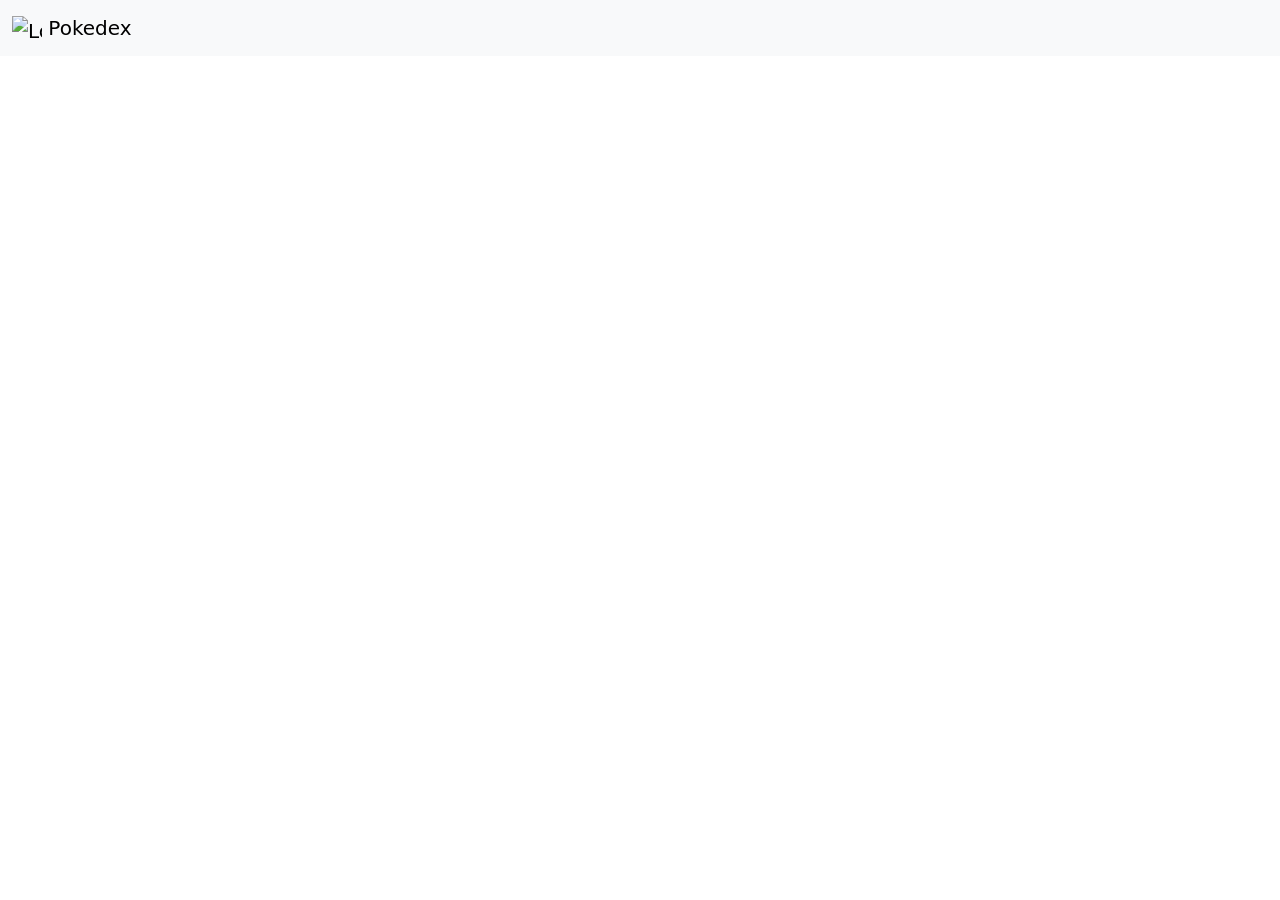
==== src/index.html @ 6a0749ef "create header" ====
<!DOCTYPE html>
<html lang="en">
  <head>
    <meta charset="UTF-8" />
    <meta name="viewport" content="width=device-width, initial-scale=1.0" />
    <link
      href="https://cdn.jsdelivr.net/npm/bootstrap@5.3.3/dist/css/bootstrap.min.css"
      rel="stylesheet"
      integrity="sha384-QWTKZyjpPEjISv5WaRU9OFeRpok6YctnYmDr5pNlyT2bRjXh0JMhjY6hW+ALEwIH"
      crossorigin="anonymous"
    />
    <title>Document</title>
  </head>
  <body>
    <!-- Header -->
    <nav class="navbar bg-body-tertiary">
      <div class="container-fluid">
        <a class="navbar-brand" href="#">
          <img
            src="https://getbootstrap.com//docs/5.3/assets/brand/bootstrap-logo.svg"
            alt="Logo"
            width="30"
            height="24"
            class="d-inline-block align-text-top"
          />
          Pokedex
        </a>
      </div>
    </nav>
  </body>
</html>
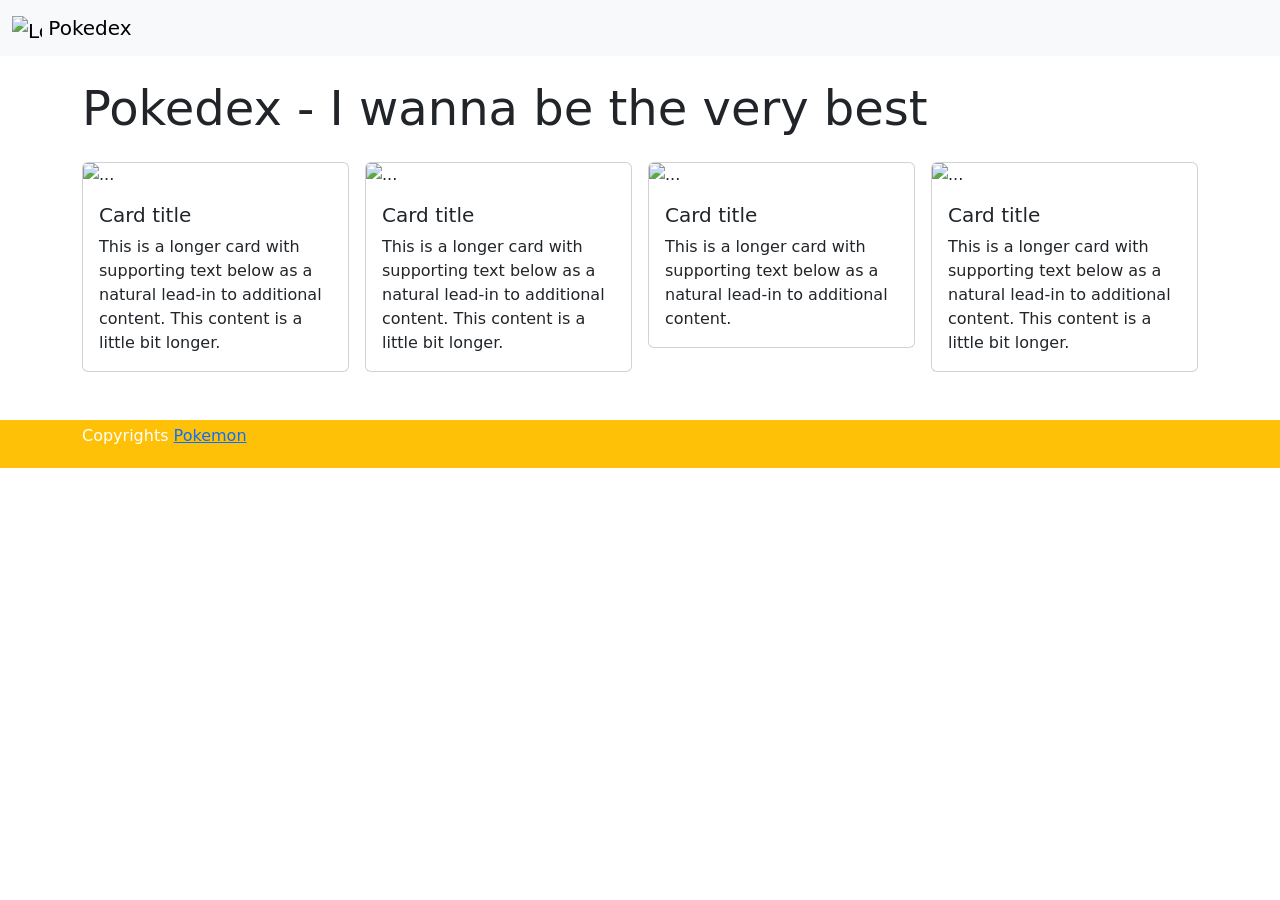
==== commit 6223f8e4: "UI Complete" ====
--- a/src/index.html
+++ b/src/index.html
@@ -27,5 +27,85 @@
         </a>
       </div>
     </nav>
+    <!-- main -->
+    <main class="container">
+      <h1 class="display-5 my-4">Pokedex - I wanna be the very best</h1>
+      <!-- Cards Row -->
+      <div class="row row-cols-1 row-cols-md-3 row-cols-lg-4 g-3">
+        <div class="col">
+          <div class="card">
+            <img
+              src="https://placehold.co/300"
+              class="card-img-top"
+              alt="..."
+            />
+            <div class="card-body">
+              <h5 class="card-title">Card title</h5>
+              <p class="card-text">
+                This is a longer card with supporting text below as a natural
+                lead-in to additional content. This content is a little bit
+                longer.
+              </p>
+            </div>
+          </div>
+        </div>
+        <div class="col">
+          <div class="card">
+            <img
+              src="https://placehold.co/300"
+              class="card-img-top"
+              alt="..."
+            />
+            <div class="card-body">
+              <h5 class="card-title">Card title</h5>
+              <p class="card-text">
+                This is a longer card with supporting text below as a natural
+                lead-in to additional content. This content is a little bit
+                longer.
+              </p>
+            </div>
+          </div>
+        </div>
+        <div class="col">
+          <div class="card">
+            <img
+              src="https://placehold.co/300"
+              class="card-img-top"
+              alt="..."
+            />
+            <div class="card-body">
+              <h5 class="card-title">Card title</h5>
+              <p class="card-text">
+                This is a longer card with supporting text below as a natural
+                lead-in to additional content.
+              </p>
+            </div>
+          </div>
+        </div>
+        <div class="col">
+          <div class="card">
+            <img
+              src="https://placehold.co/300"
+              class="card-img-top"
+              alt="..."
+            />
+            <div class="card-body">
+              <h5 class="card-title">Card title</h5>
+              <p class="card-text">
+                This is a longer card with supporting text below as a natural
+                lead-in to additional content. This content is a little bit
+                longer.
+              </p>
+            </div>
+          </div>
+        </div>
+      </div>
+    </main>
+    <!-- Footer -->
+    <footer class="mt-5 bg-warning text-white p-1 d-flex align-items-center">
+      <p class="container">
+        Copyrights <a href="https://pokemon.com" target="_blank">Pokemon</a>
+      </p>
+    </footer>
   </body>
 </html>
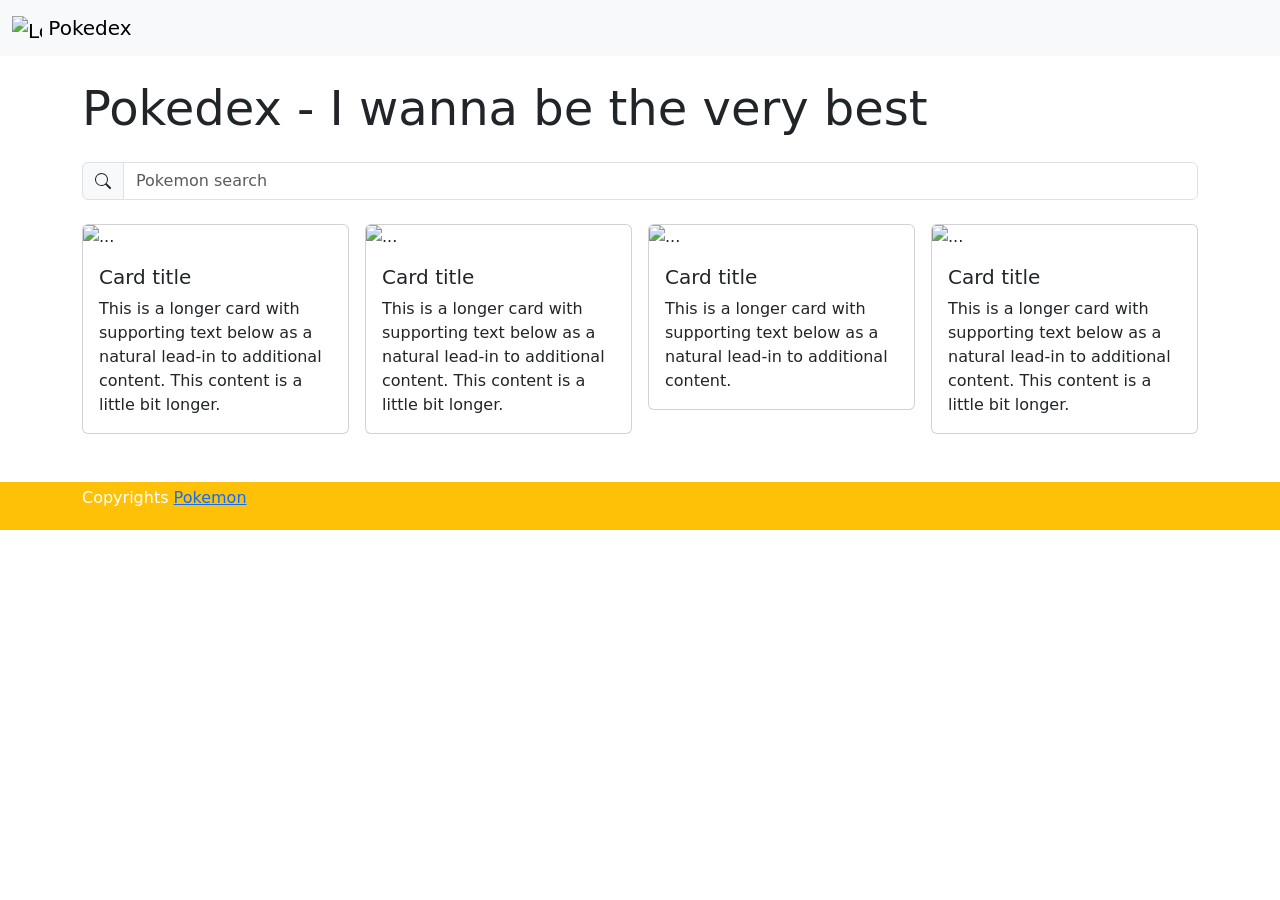
==== commit d1c8790f: "Added Search Bar" ====
--- a/src/index.html
+++ b/src/index.html
@@ -30,6 +30,19 @@
     <!-- main -->
     <main class="container">
       <h1 class="display-5 my-4">Pokedex - I wanna be the very best</h1>
+      <!-- Input -->
+      <div class="input-group flex-nowrap mb-4">
+        <span class="input-group-text" id="addon-wrapping"><svg xmlns="http://www.w3.org/2000/svg" width="16" height="16" fill="currentColor" class="bi bi-search" viewBox="0 0 16 16">
+          <path d="M11.742 10.344a6.5 6.5 0 1 0-1.397 1.398h-.001q.044.06.098.115l3.85 3.85a1 1 0 0 0 1.415-1.414l-3.85-3.85a1 1 0 0 0-.115-.1zM12 6.5a5.5 5.5 0 1 1-11 0 5.5 5.5 0 0 1 11 0"/>
+        </svg></span>
+        <input
+          type="text"
+          class="form-control"
+          placeholder="Pokemon search"
+          aria-label="Username"
+          aria-describedby="addon-wrapping"
+        />
+      </div>
       <!-- Cards Row -->
       <div class="row row-cols-1 row-cols-md-3 row-cols-lg-4 g-3">
         <div class="col">
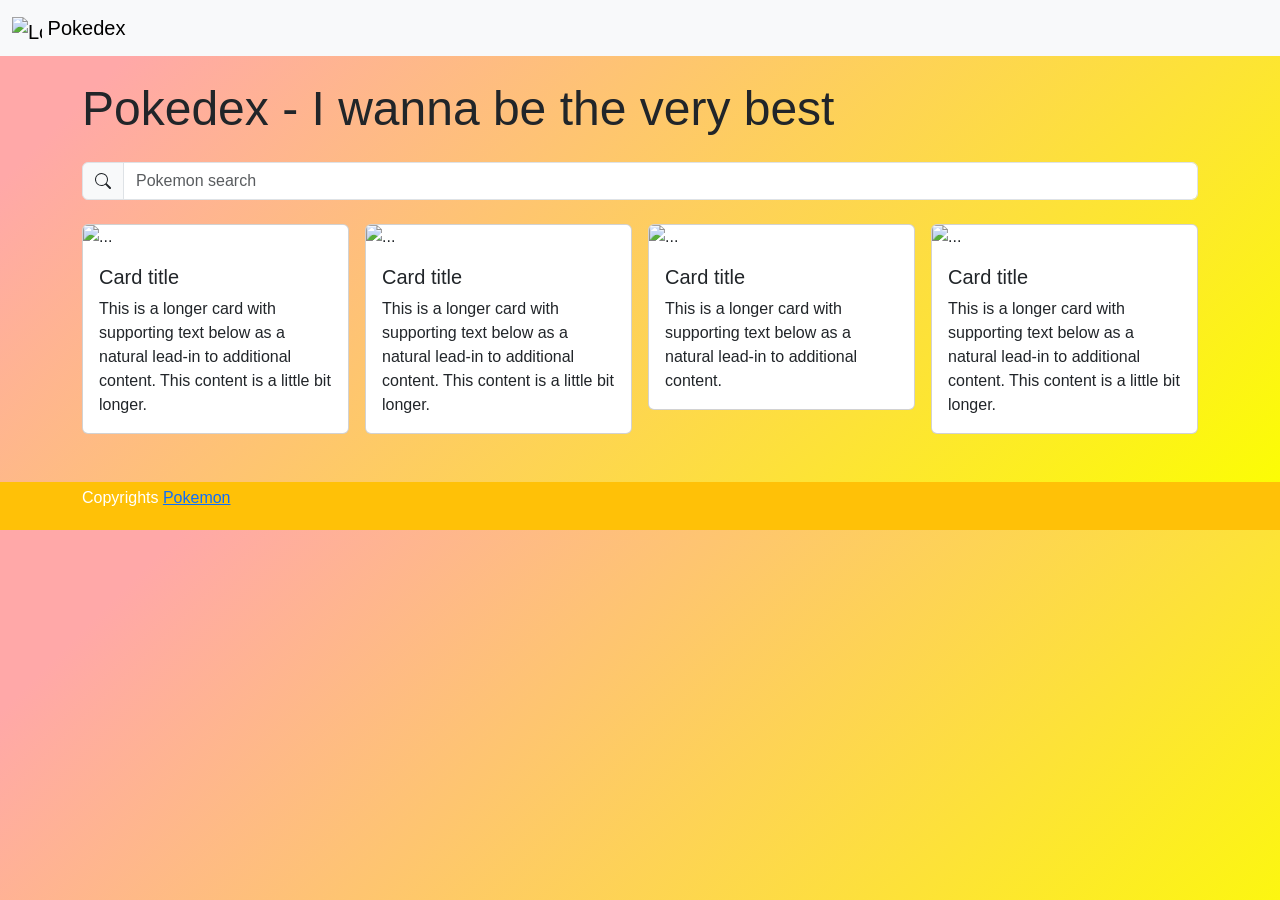
==== commit 3922c554: "gradient bg and custom fonts added in css" ====
--- a/src/index.html
+++ b/src/index.html
@@ -9,6 +9,8 @@
       integrity="sha384-QWTKZyjpPEjISv5WaRU9OFeRpok6YctnYmDr5pNlyT2bRjXh0JMhjY6hW+ALEwIH"
       crossorigin="anonymous"
     />
+    <!-- Custom Styles -->
+    <link rel="stylesheet" href="./css/main.css" />
     <title>Document</title>
   </head>
   <body>
@@ -32,9 +34,19 @@
       <h1 class="display-5 my-4">Pokedex - I wanna be the very best</h1>
       <!-- Input -->
       <div class="input-group flex-nowrap mb-4">
-        <span class="input-group-text" id="addon-wrapping"><svg xmlns="http://www.w3.org/2000/svg" width="16" height="16" fill="currentColor" class="bi bi-search" viewBox="0 0 16 16">
-          <path d="M11.742 10.344a6.5 6.5 0 1 0-1.397 1.398h-.001q.044.06.098.115l3.85 3.85a1 1 0 0 0 1.415-1.414l-3.85-3.85a1 1 0 0 0-.115-.1zM12 6.5a5.5 5.5 0 1 1-11 0 5.5 5.5 0 0 1 11 0"/>
-        </svg></span>
+        <span class="input-group-text" id="addon-wrapping"
+          ><svg
+            xmlns="http://www.w3.org/2000/svg"
+            width="16"
+            height="16"
+            fill="currentColor"
+            class="bi bi-search"
+            viewBox="0 0 16 16"
+          >
+            <path
+              d="M11.742 10.344a6.5 6.5 0 1 0-1.397 1.398h-.001q.044.06.098.115l3.85 3.85a1 1 0 0 0 1.415-1.414l-3.85-3.85a1 1 0 0 0-.115-.1zM12 6.5a5.5 5.5 0 1 1-11 0 5.5 5.5 0 0 1 11 0"
+            /></svg
+        ></span>
         <input
           type="text"
           class="form-control"
--- a/src/css/main.css
+++ b/src/css/main.css
@@ -0,0 +1,13 @@
+@import url('https://fonts.googleapis.com/css2?family=Montserrat:ital,wght@0,100..900;1,100..900&family=Protest+Strike&display=swap');
+
+* {
+  font-family: 'Montserrat:ital', sans-serif;
+}
+
+body {
+  background: linear-gradient(
+    135deg,
+    rgb(255, 168, 168) 10%,
+    rgb(252, 255, 0) 100%
+  );
+}
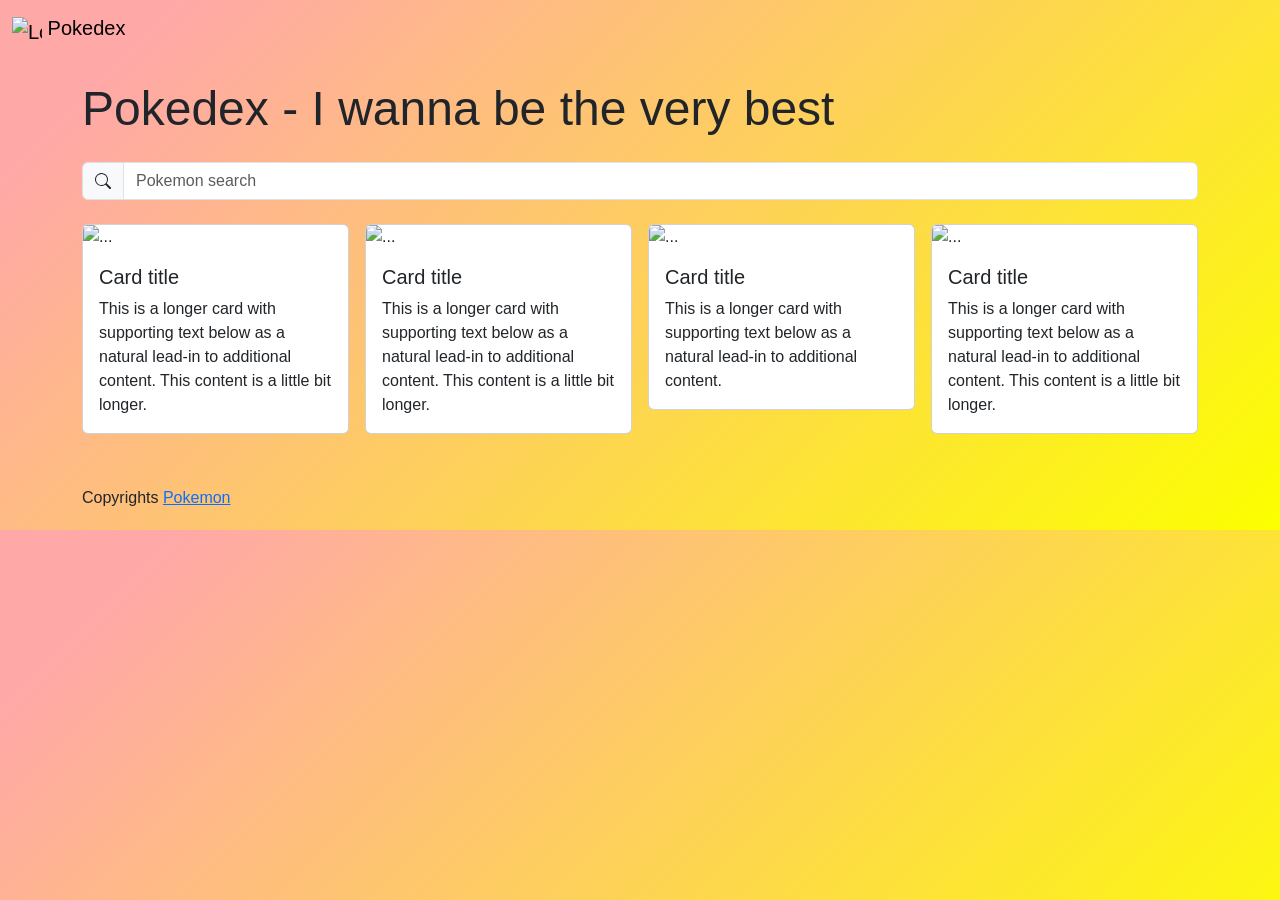
==== commit bed69b8b: "focus input in js" ====
--- a/src/index.html
+++ b/src/index.html
@@ -11,11 +11,11 @@
     />
     <!-- Custom Styles -->
     <link rel="stylesheet" href="./css/main.css" />
-    <title>Document</title>
+    <title>Pokedex</title>
   </head>
   <body>
     <!-- Header -->
-    <nav class="navbar bg-body-tertiary">
+    <nav class="navbar">
       <div class="container-fluid">
         <a class="navbar-brand" href="#">
           <img
@@ -127,10 +127,11 @@
       </div>
     </main>
     <!-- Footer -->
-    <footer class="mt-5 bg-warning text-white p-1 d-flex align-items-center">
+    <footer class="mt-5 p-1 d-flex align-items-center">
       <p class="container">
         Copyrights <a href="https://pokemon.com" target="_blank">Pokemon</a>
       </p>
     </footer>
+    <script src="./js/main.js"></script>
   </body>
 </html>
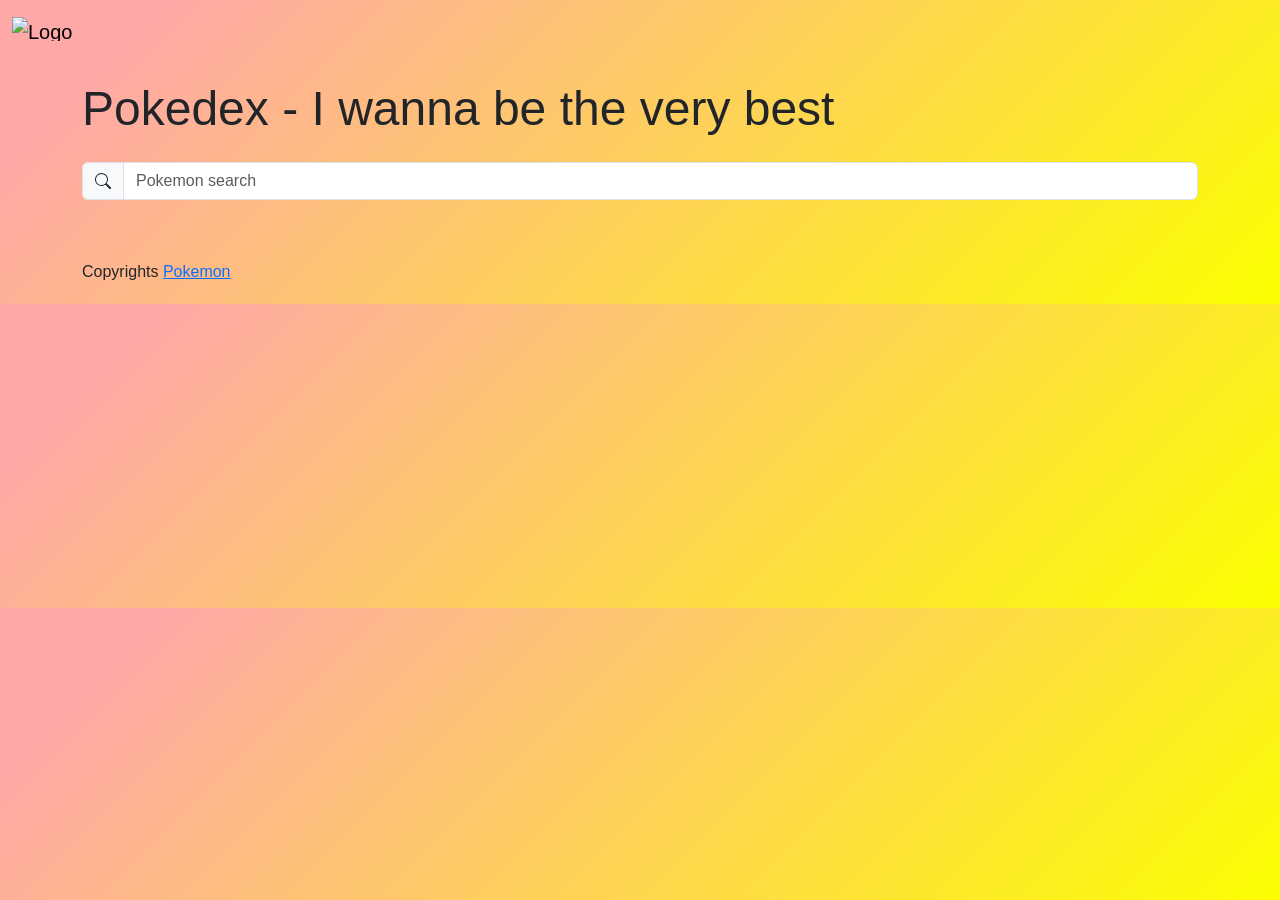
==== commit e9860220: "Rednered pokemon cards using js" ====
--- a/src/index.html
+++ b/src/index.html
@@ -19,13 +19,14 @@
       <div class="container-fluid">
         <a class="navbar-brand" href="#">
           <img
-            src="https://getbootstrap.com//docs/5.3/assets/brand/bootstrap-logo.svg"
+            src="https://upload.wikimedia.org/wikipedia/commons/9/98/International_Pok%C3%A9mon_logo.svg"
+            width="100px"
             alt="Logo"
             width="30"
             height="24"
             class="d-inline-block align-text-top"
           />
-          Pokedex
+          
         </a>
       </div>
     </nav>
@@ -56,8 +57,8 @@
         />
       </div>
       <!-- Cards Row -->
-      <div class="row row-cols-1 row-cols-md-3 row-cols-lg-4 g-3">
-        <div class="col">
+      <div class="row row-cols-1 row-cols-md-3 row-cols-lg-4 g-3" id="row">
+        <!-- <div class="col">
           <div class="card">
             <img
               src="https://placehold.co/300"
@@ -73,57 +74,7 @@
               </p>
             </div>
           </div>
-        </div>
-        <div class="col">
-          <div class="card">
-            <img
-              src="https://placehold.co/300"
-              class="card-img-top"
-              alt="..."
-            />
-            <div class="card-body">
-              <h5 class="card-title">Card title</h5>
-              <p class="card-text">
-                This is a longer card with supporting text below as a natural
-                lead-in to additional content. This content is a little bit
-                longer.
-              </p>
-            </div>
-          </div>
-        </div>
-        <div class="col">
-          <div class="card">
-            <img
-              src="https://placehold.co/300"
-              class="card-img-top"
-              alt="..."
-            />
-            <div class="card-body">
-              <h5 class="card-title">Card title</h5>
-              <p class="card-text">
-                This is a longer card with supporting text below as a natural
-                lead-in to additional content.
-              </p>
-            </div>
-          </div>
-        </div>
-        <div class="col">
-          <div class="card">
-            <img
-              src="https://placehold.co/300"
-              class="card-img-top"
-              alt="..."
-            />
-            <div class="card-body">
-              <h5 class="card-title">Card title</h5>
-              <p class="card-text">
-                This is a longer card with supporting text below as a natural
-                lead-in to additional content. This content is a little bit
-                longer.
-              </p>
-            </div>
-          </div>
-        </div>
+        </div> -->
       </div>
     </main>
     <!-- Footer -->
@@ -132,6 +83,6 @@
         Copyrights <a href="https://pokemon.com" target="_blank">Pokemon</a>
       </p>
     </footer>
-    <script src="./js/main.js"></script>
+    <script src="./js/main.js" type="module"></script>
   </body>
 </html>
